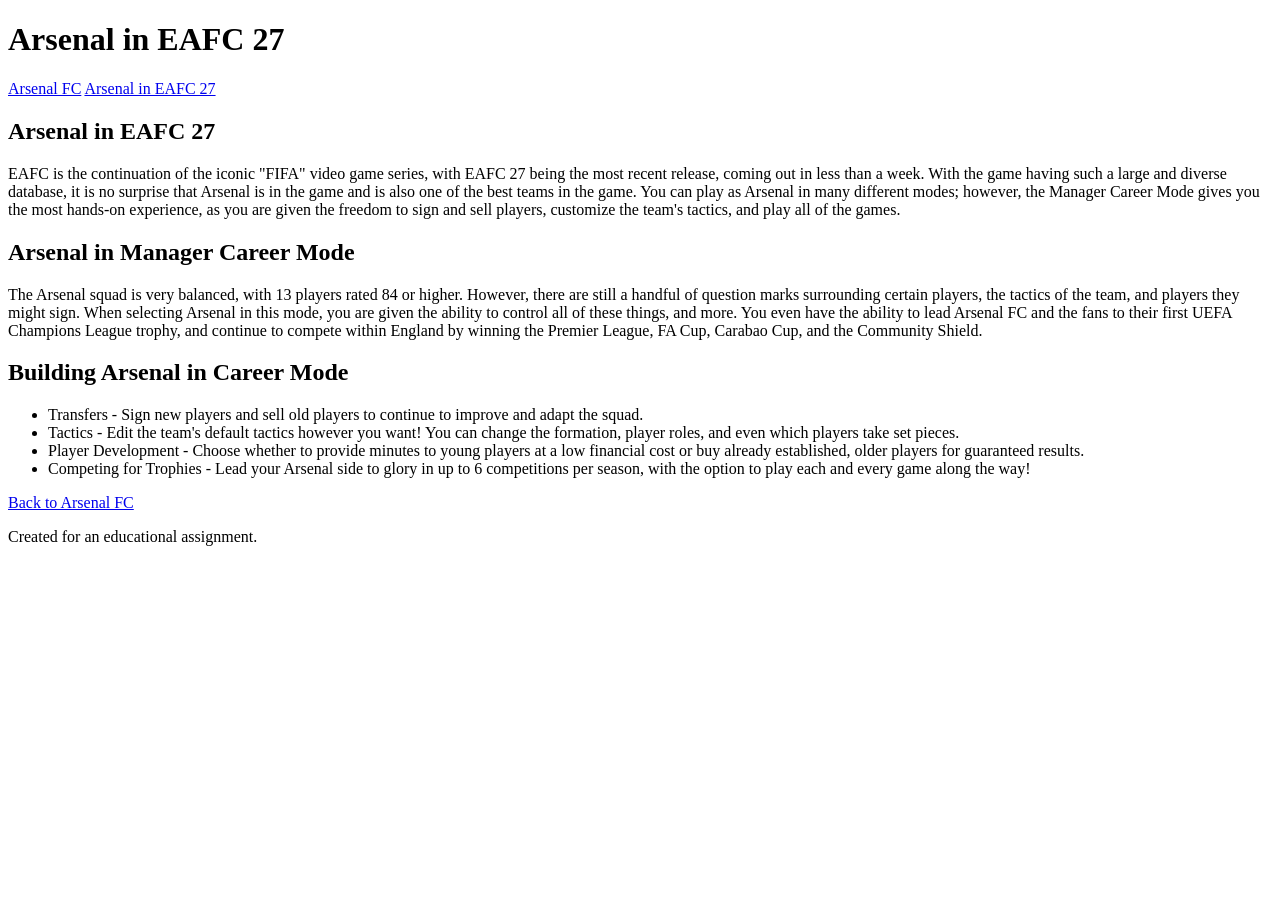
==== page2.html @ a83aeabe "Add Arsenal website pages" ====
<!DOCTYPE html>
<html lang="en"> 

<head>
    <meta charset="UTF-8">
    <meta name="viewport" content="width=device-width, initial-scale=1.0">
    <title>Arsenal in EAFC 27</title>
</head>

<body>
    <header>
        <h1>Arsenal in EAFC 27</h1>
        <nav>
            <a href="index.html">Arsenal FC</a>
            <a href="page2.html">Arsenal in EAFC 27</a>
        </nav>
    </header>
    <main>
<!--What you can do as manager of Arsenal in Manager Career Mode-->
    <section>
        <h2>Arsenal in EAFC 27</h2>
        <p>EAFC is the continuation of the iconic "FIFA" video game series, with EAFC 27 being the most recent release, coming out in less than a week. With the game having such a large and diverse database, it is no surprise that Arsenal is in the game and is also one of the best teams in the game. You can play as Arsenal in many different modes; however, the Manager Career Mode gives you the most hands-on experience, as you are given the freedom to sign and sell players, customize the team's tactics, and play all of the games.</p>
    </section>
    <section>
        <h2>Arsenal in Manager Career Mode</h2>
        <p>The Arsenal squad is very balanced, with 13 players rated 84 or higher. However, there are still a handful of question marks surrounding certain players, the tactics of the team, and players they might sign. When selecting Arsenal in this mode, you are given the ability to control all of these things, and more. You even have the ability to lead Arsenal FC and the fans to their first UEFA Champions League trophy, and continue to compete within England by winning the Premier League, FA Cup, Carabao Cup, and the Community Shield. </p>
    </section>
    <section>
        <h2>Building Arsenal in Career Mode</h2>
        <ul>
            <li>Transfers - Sign new players and sell old players to continue to improve and adapt the squad.</li>
            <li>Tactics - Edit the team's default tactics however you want! You can change the formation, player roles, and even which players take set pieces.</li>
            <li>Player Development - Choose whether to provide minutes to young players at a low financial cost or buy already established, older players for guaranteed results.</li>
            <li>Competing for Trophies - Lead your Arsenal side to glory in up to 6 competitions per season, with the option to play each and every game along the way!</li>
        </ul>
    </section>
    <a href="index.html">Back to Arsenal FC</a>
    </main>
    <footer>
        <p>Created for an educational assignment.</p>
    </footer>
</body>
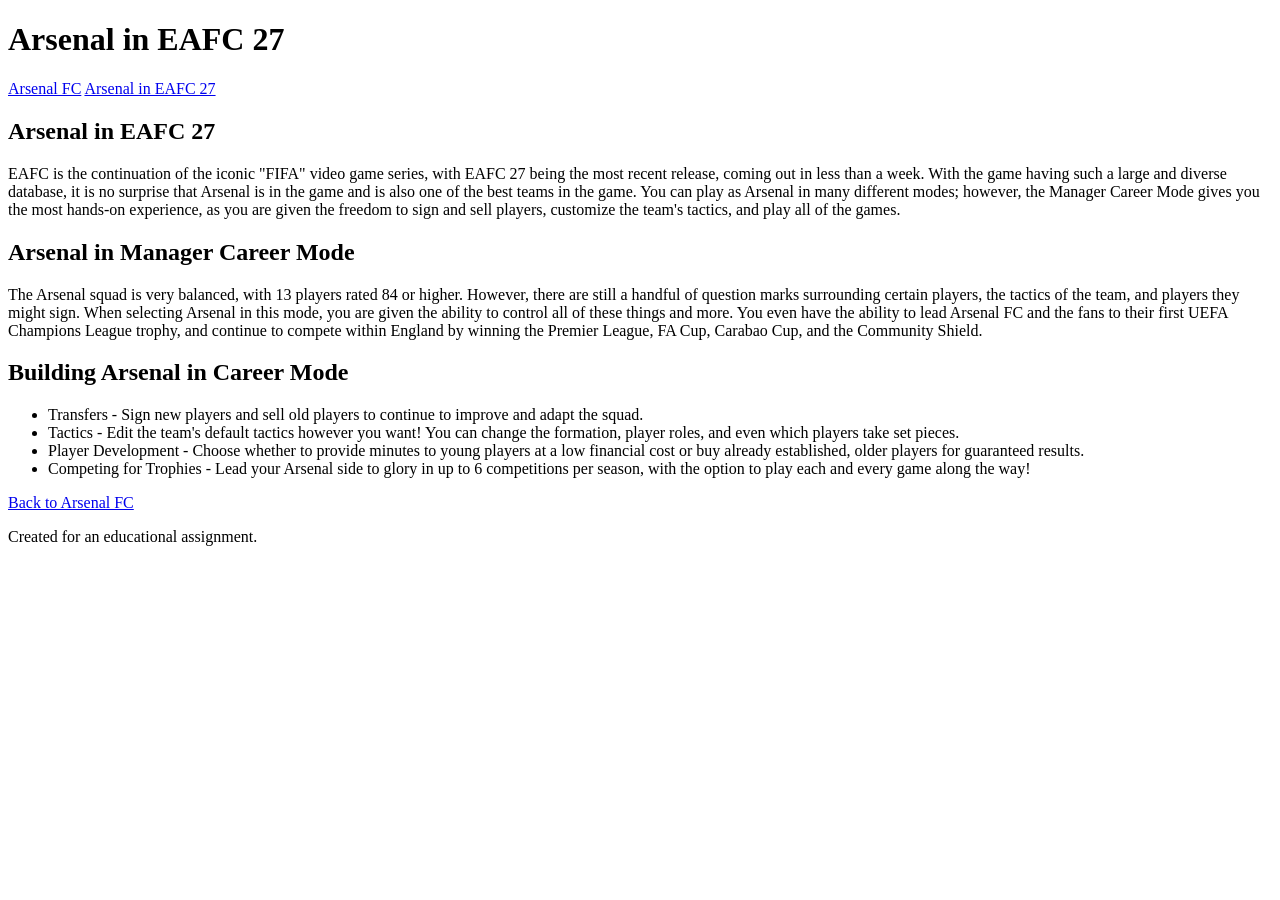
==== commit 62109cc1: "Polish Career Mode section" ====
--- a/page2.html
+++ b/page2.html
@@ -23,7 +23,7 @@
     </section>
     <section>
         <h2>Arsenal in Manager Career Mode</h2>
-        <p>The Arsenal squad is very balanced, with 13 players rated 84 or higher. However, there are still a handful of question marks surrounding certain players, the tactics of the team, and players they might sign. When selecting Arsenal in this mode, you are given the ability to control all of these things, and more. You even have the ability to lead Arsenal FC and the fans to their first UEFA Champions League trophy, and continue to compete within England by winning the Premier League, FA Cup, Carabao Cup, and the Community Shield. </p>
+        <p>The Arsenal squad is very balanced, with 13 players rated 84 or higher. However, there are still a handful of question marks surrounding certain players, the tactics of the team, and players they might sign. When selecting Arsenal in this mode, you are given the ability to control all of these things and more. You even have the ability to lead Arsenal FC and the fans to their first UEFA Champions League trophy, and continue to compete within England by winning the Premier League, FA Cup, Carabao Cup, and the Community Shield. </p>
     </section>
     <section>
         <h2>Building Arsenal in Career Mode</h2>
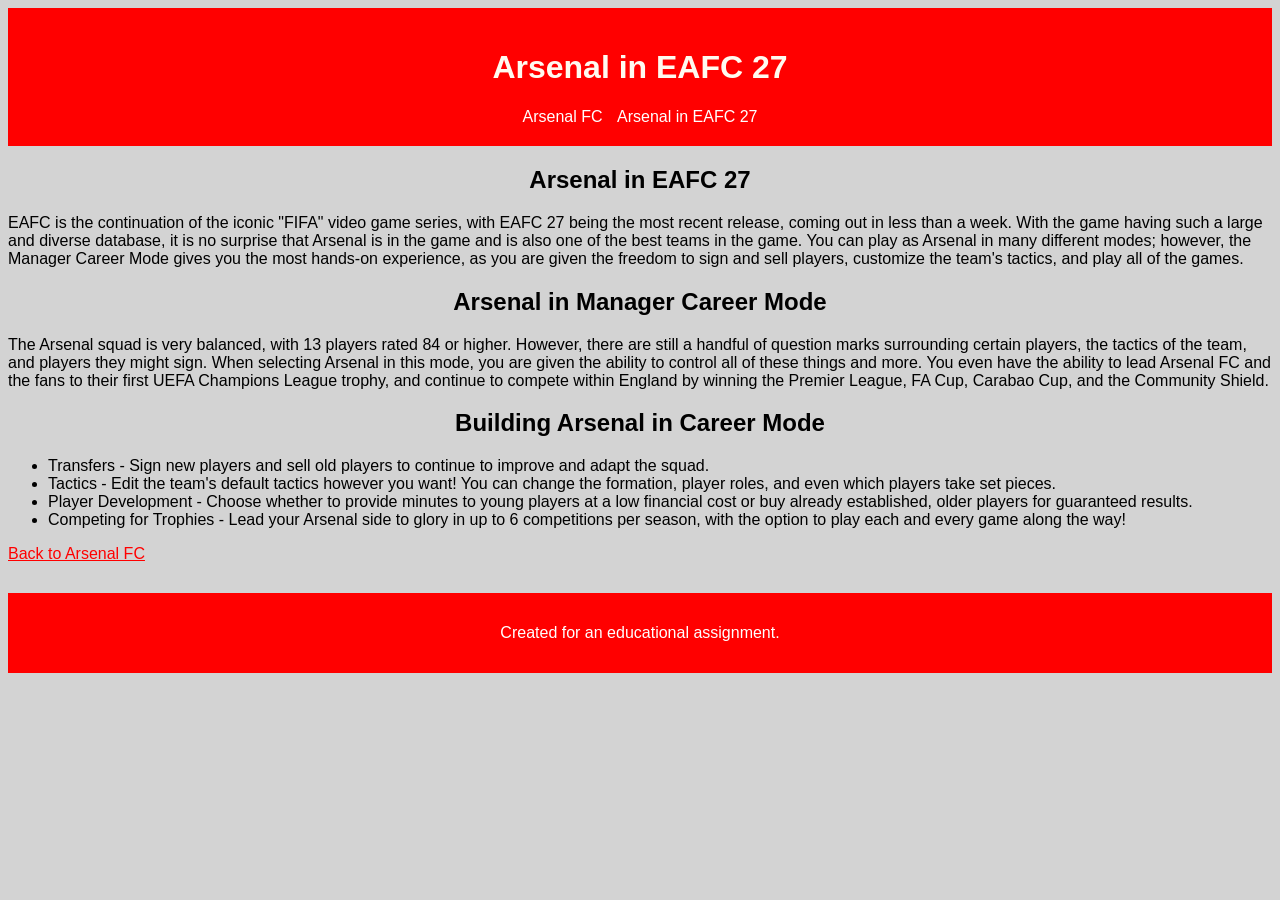
==== commit 06905ddd: "Add css  styling" ====
--- a/page2.html
+++ b/page2.html
@@ -5,6 +5,7 @@
     <meta charset="UTF-8">
     <meta name="viewport" content="width=device-width, initial-scale=1.0">
     <title>Arsenal in EAFC 27</title>
+    <link rel="stylesheet" href="./css/style.css">
 </head>
 
 <body>
--- a/css/style.css
+++ b/css/style.css
@@ -0,0 +1,60 @@
+/* Main page/page 1 layout and styling*/
+body {
+    background-color:lightgray;
+    font-family: Arial, Helvetica, sans-serif;
+    font-size: 16px;
+}
+header{
+    background-color:red;
+    color: floralwhite;
+    padding: 20px
+}
+nav{
+    text-align: center;
+}
+h1{
+    text-align: center;
+}
+nav a{
+    color: white;
+    text-decoration: none;
+    margin: 0 5px;
+}
+a{ 
+    color: red
+}
+.content-text{
+    max-width: 800px;
+    line-height: 1.6;
+}
+.arsenal-image{
+    display: block;
+    margin: 20px auto;
+}
+#important-facts{
+    background-color: white;
+    padding: 20px;
+    margin: 0;
+}
+/*Flexbox layout and styling*/
+.flex-container{
+    display: flex;
+    gap: 20px;
+    max-width: 900px;
+    margin: 20px auto;
+}
+.flex-container section{
+    flex: 1;
+    background-color: white;
+    padding: 20px;
+}
+h2{
+    text-align: center;
+}
+footer{
+    background-color: red;
+    color:white;
+    text-align: center;
+    padding: 15px;
+    margin-top: 30px;
+}
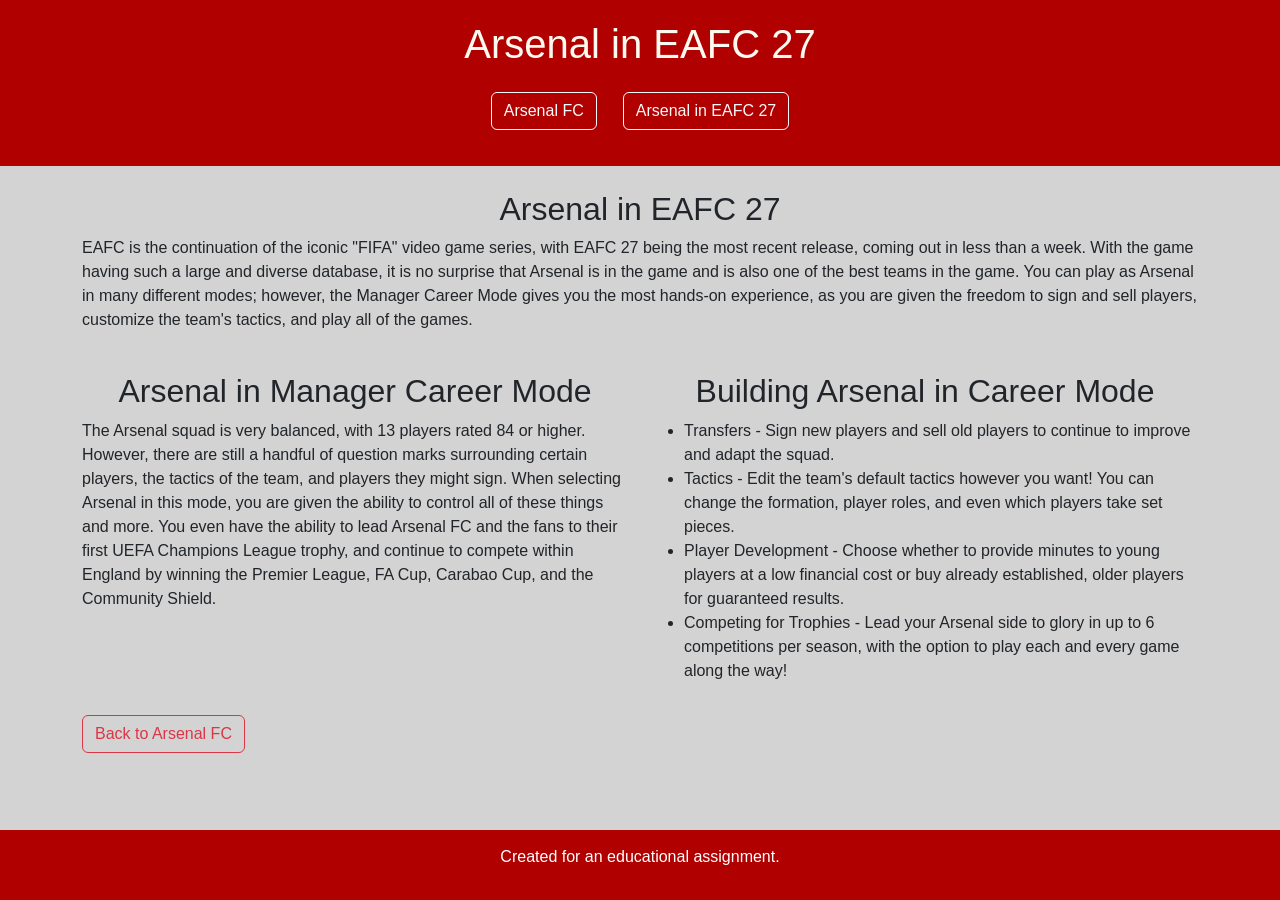
==== commit b983ae1b: "Add Boostrap CDN and responsive layouts" ====
--- a/page2.html
+++ b/page2.html
@@ -1,43 +1,67 @@
+
 <!DOCTYPE html>
-<html lang="en"> 
+<html lang="en">
 
 <head>
     <meta charset="UTF-8">
     <meta name="viewport" content="width=device-width, initial-scale=1.0">
     <title>Arsenal in EAFC 27</title>
+
+    <!-- Bootstrap CSS -->
+    <link href="https://cdn.jsdelivr.net/npm/bootstrap@5.3.8/dist/css/bootstrap.min.css" rel="stylesheet">
+
+    <!-- Custom CSS -->
     <link rel="stylesheet" href="./css/style.css">
 </head>
 
-<body>
+<body class="d-flex flex-column min-vh-100">
     <header>
         <h1>Arsenal in EAFC 27</h1>
-        <nav>
-            <a href="index.html">Arsenal FC</a>
-            <a href="page2.html">Arsenal in EAFC 27</a>
+
+        <nav class="d-flex flex-wrap justify-content-center gap-3 p-3">
+            <a class="btn btn-outline-light" href="index.html">Arsenal FC</a>
+            <a class="btn btn-outline-light" href="page2.html">Arsenal in EAFC 27</a>
         </nav>
     </header>
-    <main>
-<!--What you can do as manager of Arsenal in Manager Career Mode-->
-    <section>
-        <h2>Arsenal in EAFC 27</h2>
-        <p>EAFC is the continuation of the iconic "FIFA" video game series, with EAFC 27 being the most recent release, coming out in less than a week. With the game having such a large and diverse database, it is no surprise that Arsenal is in the game and is also one of the best teams in the game. You can play as Arsenal in many different modes; however, the Manager Career Mode gives you the most hands-on experience, as you are given the freedom to sign and sell players, customize the team's tactics, and play all of the games.</p>
-    </section>
-    <section>
-        <h2>Arsenal in Manager Career Mode</h2>
-        <p>The Arsenal squad is very balanced, with 13 players rated 84 or higher. However, there are still a handful of question marks surrounding certain players, the tactics of the team, and players they might sign. When selecting Arsenal in this mode, you are given the ability to control all of these things and more. You even have the ability to lead Arsenal FC and the fans to their first UEFA Champions League trophy, and continue to compete within England by winning the Premier League, FA Cup, Carabao Cup, and the Community Shield. </p>
-    </section>
-    <section>
-        <h2>Building Arsenal in Career Mode</h2>
-        <ul>
-            <li>Transfers - Sign new players and sell old players to continue to improve and adapt the squad.</li>
-            <li>Tactics - Edit the team's default tactics however you want! You can change the formation, player roles, and even which players take set pieces.</li>
-            <li>Player Development - Choose whether to provide minutes to young players at a low financial cost or buy already established, older players for guaranteed results.</li>
-            <li>Competing for Trophies - Lead your Arsenal side to glory in up to 6 competitions per season, with the option to play each and every game along the way!</li>
-        </ul>
-    </section>
-    <a href="index.html">Back to Arsenal FC</a>
+
+    <main class="container py-4 flex-grow-1">
+        <div class="row g-4">
+
+            <!-- Introduction to Arsenal in EAFC 27 -->
+            <section class="col-12">
+                <h2>Arsenal in EAFC 27</h2>
+                <p>
+                    EAFC is the continuation of the iconic "FIFA" video game series, with EAFC 27 being the most recent release, coming out in less than a week. With the game having such a large and diverse database, it is no surprise that Arsenal is in the game and is also one of the best teams in the game. You can play as Arsenal in many different modes; however, the Manager Career Mode gives you the most hands-on experience, as you are given the freedom to sign and sell players, customize the team's tactics, and play all of the games.
+                </p>
+            </section>
+
+            <!-- Arsenal in Manager Career Mode -->
+            <section class="col-12 col-lg-6">
+                <h2>Arsenal in Manager Career Mode</h2>
+                <p>
+                    The Arsenal squad is very balanced, with 13 players rated 84 or higher. However, there are still a handful of question marks surrounding certain players, the tactics of the team, and players they might sign. When selecting Arsenal in this mode, you are given the ability to control all of these things and more. You even have the ability to lead Arsenal FC and the fans to their first UEFA Champions League trophy, and continue to compete within England by winning the Premier League, FA Cup, Carabao Cup, and the Community Shield.
+                </p>
+            </section>
+
+            <!-- Building Arsenal in Career Mode -->
+            <section class="col-12 col-lg-6">
+                <h2>Building Arsenal in Career Mode</h2>
+                <ul>
+                    <li>Transfers - Sign new players and sell old players to continue to improve and adapt the squad.</li>
+                    <li>Tactics - Edit the team's default tactics however you want! You can change the formation, player roles, and even which players take set pieces.</li>
+                    <li>Player Development - Choose whether to provide minutes to young players at a low financial cost or buy already established, older players for guaranteed results.</li>
+                    <li>Competing for Trophies - Lead your Arsenal side to glory in up to 6 competitions per season, with the option to play each and every game along the way!</li>
+                </ul>
+            </section>
+
+        </div>
+
+        <a href="index.html" class="btn btn-outline-danger mt-3">Back to Arsenal FC</a>
     </main>
+
     <footer>
         <p>Created for an educational assignment.</p>
     </footer>
-</body>+</body>
+
+</html>
--- a/css/style.css
+++ b/css/style.css
@@ -5,9 +5,9 @@
     font-size: 16px;
 }
 header{
-    background-color:red;
+    background-color:#b00000;
     color: floralwhite;
-    padding: 20px
+    padding: 20px;
 }
 nav{
     text-align: center;
@@ -21,10 +21,11 @@
     margin: 0 5px;
 }
 a{ 
-    color: red
+    color: #b00000;
 }
 .content-text{
     max-width: 800px;
+    margin: 10px auto;
     line-height: 1.6;
 }
 .arsenal-image{
@@ -52,9 +53,39 @@
     text-align: center;
 }
 footer{
-    background-color: red;
+    background-color: #b00000;
     color:white;
     text-align: center;
     padding: 15px;
     margin-top: 30px;
+}
+a:hover{
+    text-decoration: underline;
+}
+img{
+    max-width: 100%;
+    height: auto;
+}
+/* Responsive design for smaller screens */
+@media (max-width: 768px) {
+    header {
+        padding: 15px;
+    }
+
+    .flex-container {
+        flex-direction: column;
+        margin: 15px;
+    }
+
+    .flex-container section {
+        padding: 15px;
+    }
+
+    .content-text {
+        margin: 10px 15px;
+    }
+
+    .arsenal-image {
+        width: 100%;
+    }
 }
